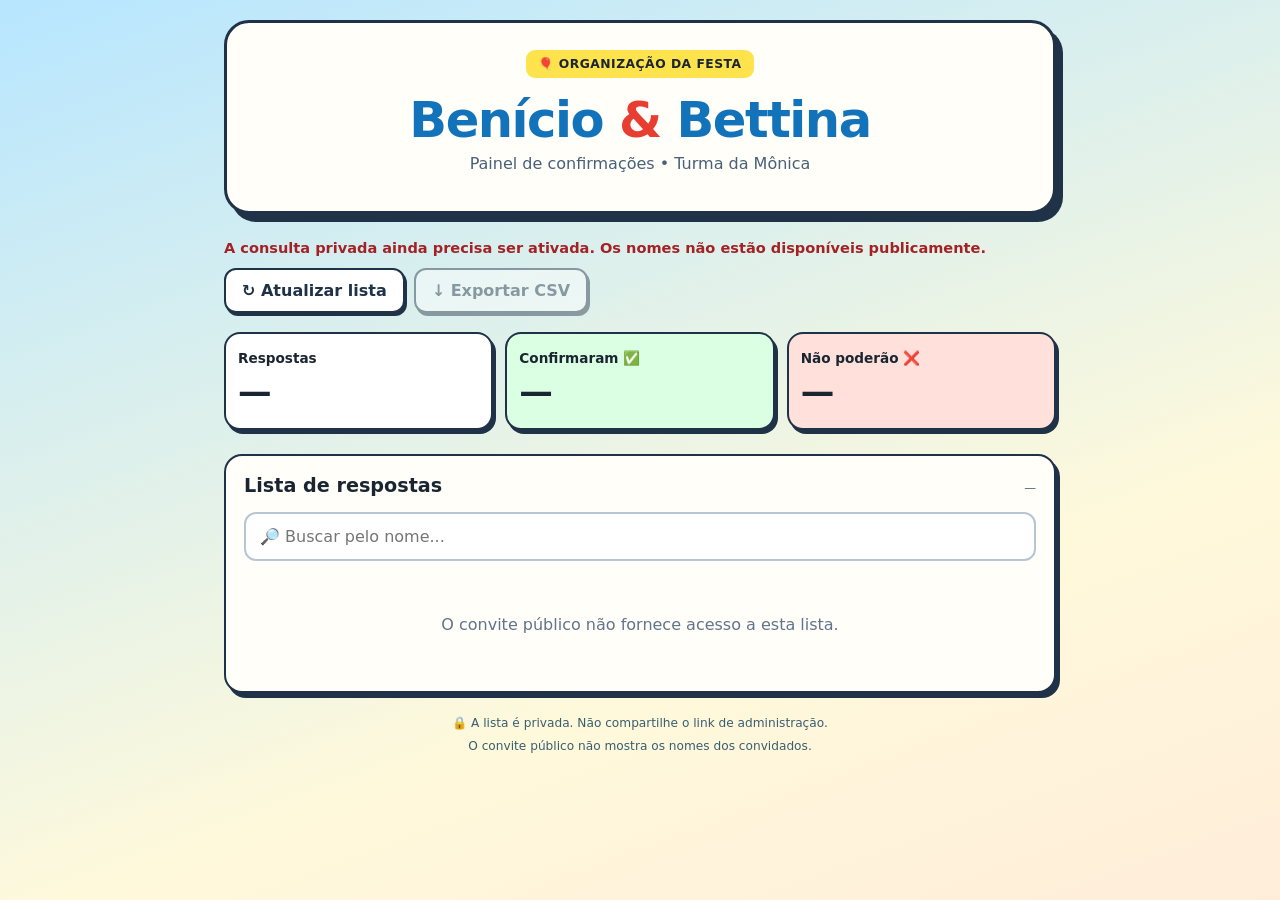
==== public/admin/index.html @ 6d58427d "Anima confirmacao e prepara painel PWA privado" ====
<!doctype html>
<html lang="pt-BR">
<head>
  <meta charset="utf-8">
  <meta name="viewport" content="width=device-width,initial-scale=1,viewport-fit=cover">
  <meta name="theme-color" content="#1673ba">
  <meta name="robots" content="noindex,nofollow,noarchive">
  <meta name="referrer" content="no-referrer">
  <meta name="description" content="Painel privado de confirmações de Benício e Bettina.">
  <title>Painel de Presenças | Benício & Bettina</title>
  <link rel="manifest" href="./manifest.webmanifest">
  <link rel="icon" type="image/png" href="./icon-192.png">
  <link rel="apple-touch-icon" href="./icon-192.png">
  <link rel="stylesheet" href="./style.css?v=1">
  <script src="./app.js?v=1" defer></script>
</head>
<body>
  <main class="app">
    <header class="hero">
      <span class="tag">🎈 ORGANIZAÇÃO DA FESTA</span>
      <h1>Benício <span>&amp;</span> Bettina</h1>
      <p>Painel de confirmações • Turma da Mônica</p>
      <button id="installBtn" type="button" class="install" hidden>📲 Instalar aplicativo</button>
    </header>
    <section class="controls" aria-label="Controles do painel">
      <p id="accessStatus" class="message" role="status" aria-live="polite">Carregando suas confirmações...</p>
      <div class="buttons">
        <button id="refreshBtn" type="button">↻ Atualizar lista</button>
        <button id="exportBtn" type="button" disabled>↓ Exportar CSV</button>
      </div>
    </section>
    <section class="summary" aria-label="Resumo das respostas">
      <div class="count total"><small>Respostas</small><strong id="totalCount">—</strong></div>
      <div class="count yes"><small>Confirmaram ✅</small><strong id="yesCount">—</strong></div>
      <div class="count no"><small>Não poderão ❌</small><strong id="noCount">—</strong></div>
    </section>
    <section class="listing" aria-labelledby="listTitle">
      <div class="list-heading"><h2 id="listTitle">Lista de respostas</h2><span id="updatedLabel">—</span></div>
      <label for="filter" class="sr-only">Buscar pelo nome</label>
      <input id="filter" type="search" placeholder="🔎 Buscar pelo nome..." autocomplete="off">
      <div id="records" class="records" aria-live="polite"><p class="empty">Abrindo seu painel...</p></div>
    </section>
    <footer>🔒 A lista é privada. Não compartilhe o link de administração.<p>O convite público não mostra os nomes dos convidados.</p></footer>
  </main>
</body>
</html>
---- public/admin/style.css ----
:root{font-family:system-ui,-apple-system,"Segoe UI",sans-serif;color:#1a2532;background:#eaf6fd}*{box-sizing:border-box}body{margin:0;min-height:100vh;background:linear-gradient(160deg,#b7e6ff,#fff9db 68%,#ffedda)}button,input{font:inherit}button{cursor:pointer;border:2px solid #203247;border-radius:12px;background:#fff;color:#203247;padding:11px 16px;font-weight:800;box-shadow:2px 3px 0 #203247}button:disabled{opacity:.45;cursor:not-allowed}button:focus-visible,input:focus-visible{outline:3px solid #006ec8;outline-offset:3px}.sr-only{position:absolute;width:1px;height:1px;overflow:hidden;clip:rect(0,0,0,0)}.app{max-width:860px;margin:0 auto;padding:20px 14px 60px}.hero{text-align:center;padding:27px 10px 22px;background:#fffef9;border:3px solid #203247;border-radius:25px;box-shadow:7px 8px 0 #203247}.tag{display:inline-block;background:#ffe34c;padding:7px 12px;border-radius:9px;font-size:.77rem;font-weight:900;letter-spacing:.04em}.hero h1{font-weight:900;font-size:clamp(2rem,6vw,3.1rem);color:#1373ba;margin:13px 0 5px;letter-spacing:-.03em}.hero h1 span{color:#e83e31}.hero p{margin:0 0 16px;color:#486078}.install{background:#ffdf4d}.controls{margin:25px 0 19px;display:flex;align-items:center;justify-content:space-between;gap:12px;flex-wrap:wrap}.message{margin:0;font-size:.91rem;font-weight:600;color:#2c5876}.message.error{color:#a32226}.buttons{display:flex;flex-wrap:wrap;gap:9px}.summary{display:grid;grid-template-columns:repeat(3,1fr);gap:12px}.count{border:2px solid #203247;box-shadow:3px 4px 0 #203247;border-radius:16px;padding:16px 12px;background:#fff}.count.yes{background:#dbffe2}.count.no{background:#ffe0da}.count small{display:block;font-weight:700;font-size:.85rem}.count strong{display:block;font-size:2.1rem;line-height:1.2;margin-top:6px}.listing{margin-top:24px;padding:18px;background:#fffef8;border:2px solid #203247;border-radius:18px;box-shadow:4px 5px 0 #203247}.list-heading{display:flex;justify-content:space-between;align-items:baseline;gap:12px}.listing h2{font-size:1.2rem;margin:0 0 15px}.list-heading span{color:#55687a;font-size:.74rem}#filter{display:block;width:100%;border:2px solid #b8c5d2;background:#fff;padding:13px 14px;border-radius:12px;margin:0 0 16px}.records{display:grid;gap:8px}.guest{display:flex;align-items:center;justify-content:space-between;gap:12px;background:white;border:1px solid #d6dee8;border-radius:12px;padding:12px 13px}.guest-name{font-weight:750;overflow-wrap:anywhere}.date{font-size:.73rem;color:#61748b;margin-top:4px}.state{flex:none;display:inline-block;padding:6px 9px;border-radius:100px;font-weight:800;font-size:.79rem}.state.yes{background:#d7ffe0;color:#115c2c}.state.no{background:#ffe6e2;color:#9e2f2a}.empty{text-align:center;color:#61748b;line-height:1.5;padding:20px}.error{color:#a32226}footer{text-align:center;color:#385e72;font-size:.76rem;margin-top:22px;line-height:1.4}footer p{margin:6px 0}@media(max-width:540px){.summary{gap:7px}.count{padding:12px 8px}.count small{font-size:.72rem}.count strong{font-size:1.9rem}.list-heading{align-items:flex-start;flex-direction:column;margin-bottom:5px}.app{padding:12px 9px 40px}.hero{padding:20px 10px}.guest{padding:11px 9px}}@media(prefers-reduced-motion:reduce){*{scroll-behavior:auto!important}}
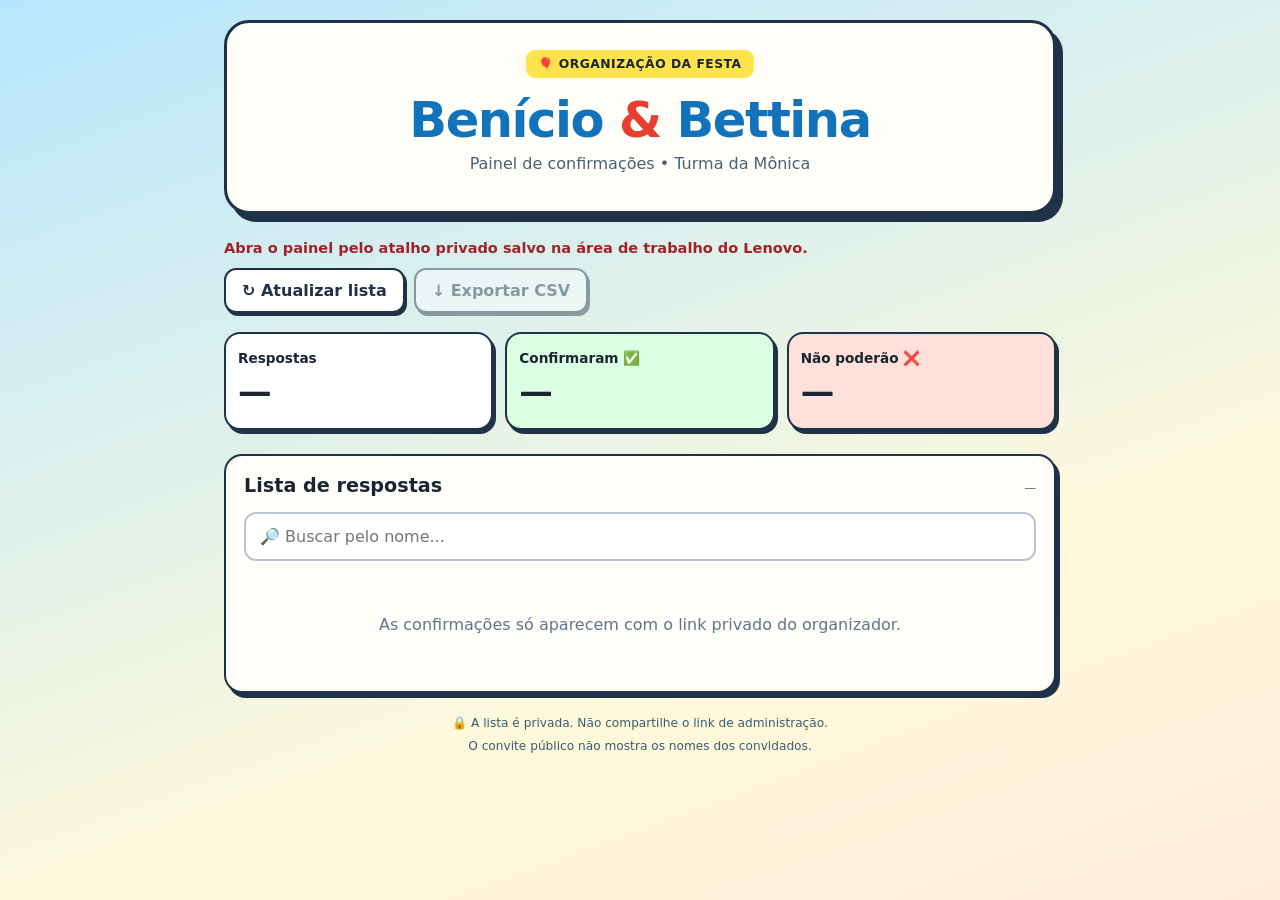
==== commit 7ffd4407: "Depura painel privado e adiciona testes de regressao" ====
--- a/public/admin/index.html
+++ b/public/admin/index.html
@@ -12,7 +12,7 @@
   <link rel="icon" type="image/png" href="./icon-192.png">
   <link rel="apple-touch-icon" href="./icon-192.png">
   <link rel="stylesheet" href="./style.css?v=1">
-  <script src="./app.js?v=1" defer></script>
+  <script src="./app.js?v=2" defer></script>
 </head>
 <body>
   <main class="app">
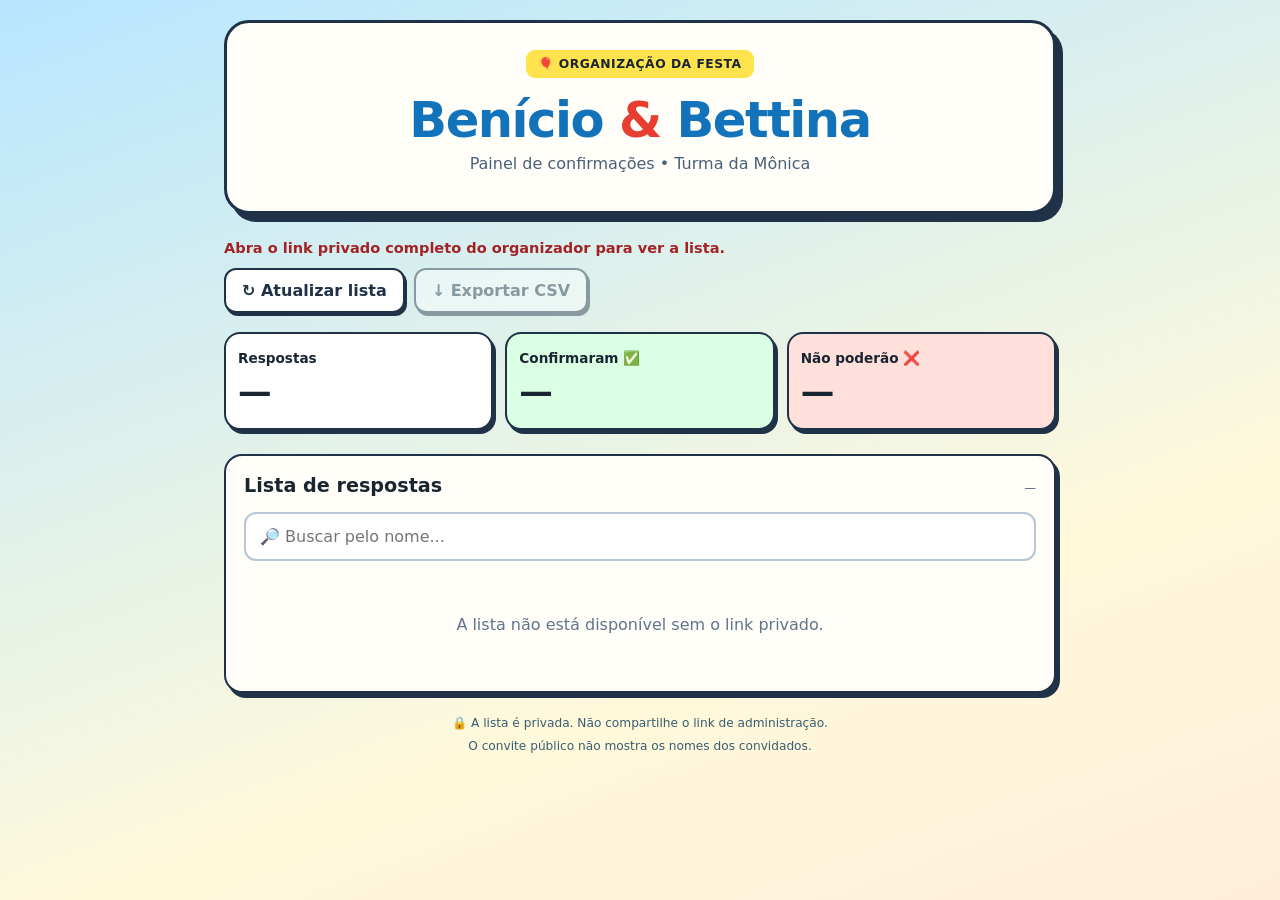
==== commit 5cf42c80: "Adiciona exclusao segura de convidados no painel" ====
--- a/public/admin/index.html
+++ b/public/admin/index.html
@@ -11,8 +11,8 @@
   <link rel="manifest" href="./manifest.webmanifest">
   <link rel="icon" type="image/png" href="./icon-192.png">
   <link rel="apple-touch-icon" href="./icon-192.png">
-  <link rel="stylesheet" href="./style.css?v=1">
-  <script src="./app.js?v=2" defer></script>
+  <link rel="stylesheet" href="./style.css?v=2">
+  <script src="./app.js?v=3" defer></script>
 </head>
 <body>
   <main class="app">
--- a/public/admin/style.css
+++ b/public/admin/style.css
@@ -1 +1,3 @@
 :root{font-family:system-ui,-apple-system,"Segoe UI",sans-serif;color:#1a2532;background:#eaf6fd}*{box-sizing:border-box}body{margin:0;min-height:100vh;background:linear-gradient(160deg,#b7e6ff,#fff9db 68%,#ffedda)}button,input{font:inherit}button{cursor:pointer;border:2px solid #203247;border-radius:12px;background:#fff;color:#203247;padding:11px 16px;font-weight:800;box-shadow:2px 3px 0 #203247}button:disabled{opacity:.45;cursor:not-allowed}button:focus-visible,input:focus-visible{outline:3px solid #006ec8;outline-offset:3px}.sr-only{position:absolute;width:1px;height:1px;overflow:hidden;clip:rect(0,0,0,0)}.app{max-width:860px;margin:0 auto;padding:20px 14px 60px}.hero{text-align:center;padding:27px 10px 22px;background:#fffef9;border:3px solid #203247;border-radius:25px;box-shadow:7px 8px 0 #203247}.tag{display:inline-block;background:#ffe34c;padding:7px 12px;border-radius:9px;font-size:.77rem;font-weight:900;letter-spacing:.04em}.hero h1{font-weight:900;font-size:clamp(2rem,6vw,3.1rem);color:#1373ba;margin:13px 0 5px;letter-spacing:-.03em}.hero h1 span{color:#e83e31}.hero p{margin:0 0 16px;color:#486078}.install{background:#ffdf4d}.controls{margin:25px 0 19px;display:flex;align-items:center;justify-content:space-between;gap:12px;flex-wrap:wrap}.message{margin:0;font-size:.91rem;font-weight:600;color:#2c5876}.message.error{color:#a32226}.buttons{display:flex;flex-wrap:wrap;gap:9px}.summary{display:grid;grid-template-columns:repeat(3,1fr);gap:12px}.count{border:2px solid #203247;box-shadow:3px 4px 0 #203247;border-radius:16px;padding:16px 12px;background:#fff}.count.yes{background:#dbffe2}.count.no{background:#ffe0da}.count small{display:block;font-weight:700;font-size:.85rem}.count strong{display:block;font-size:2.1rem;line-height:1.2;margin-top:6px}.listing{margin-top:24px;padding:18px;background:#fffef8;border:2px solid #203247;border-radius:18px;box-shadow:4px 5px 0 #203247}.list-heading{display:flex;justify-content:space-between;align-items:baseline;gap:12px}.listing h2{font-size:1.2rem;margin:0 0 15px}.list-heading span{color:#55687a;font-size:.74rem}#filter{display:block;width:100%;border:2px solid #b8c5d2;background:#fff;padding:13px 14px;border-radius:12px;margin:0 0 16px}.records{display:grid;gap:8px}.guest{display:flex;align-items:center;justify-content:space-between;gap:12px;background:white;border:1px solid #d6dee8;border-radius:12px;padding:12px 13px}.guest-name{font-weight:750;overflow-wrap:anywhere}.date{font-size:.73rem;color:#61748b;margin-top:4px}.state{flex:none;display:inline-block;padding:6px 9px;border-radius:100px;font-weight:800;font-size:.79rem}.state.yes{background:#d7ffe0;color:#115c2c}.state.no{background:#ffe6e2;color:#9e2f2a}.empty{text-align:center;color:#61748b;line-height:1.5;padding:20px}.error{color:#a32226}footer{text-align:center;color:#385e72;font-size:.76rem;margin-top:22px;line-height:1.4}footer p{margin:6px 0}@media(max-width:540px){.summary{gap:7px}.count{padding:12px 8px}.count small{font-size:.72rem}.count strong{font-size:1.9rem}.list-heading{align-items:flex-start;flex-direction:column;margin-bottom:5px}.app{padding:12px 9px 40px}.hero{padding:20px 10px}.guest{padding:11px 9px}}@media(prefers-reduced-motion:reduce){*{scroll-behavior:auto!important}}
+
+.guest-actions{display:flex;align-items:center;justify-content:flex-end;flex-wrap:wrap;gap:8px}.delete-guest{border:1px solid #b72d32;background:#fff4f4;color:#9e1f2b;box-shadow:none;font-size:.77rem;padding:7px 9px;border-radius:9px}.delete-guest:hover{background:#ffe0e0}.delete-guest:focus-visible{outline:3px solid #b72d32;outline-offset:2px}@media(max-width:540px){.guest-actions{gap:6px}.delete-guest{padding:8px 9px}}
